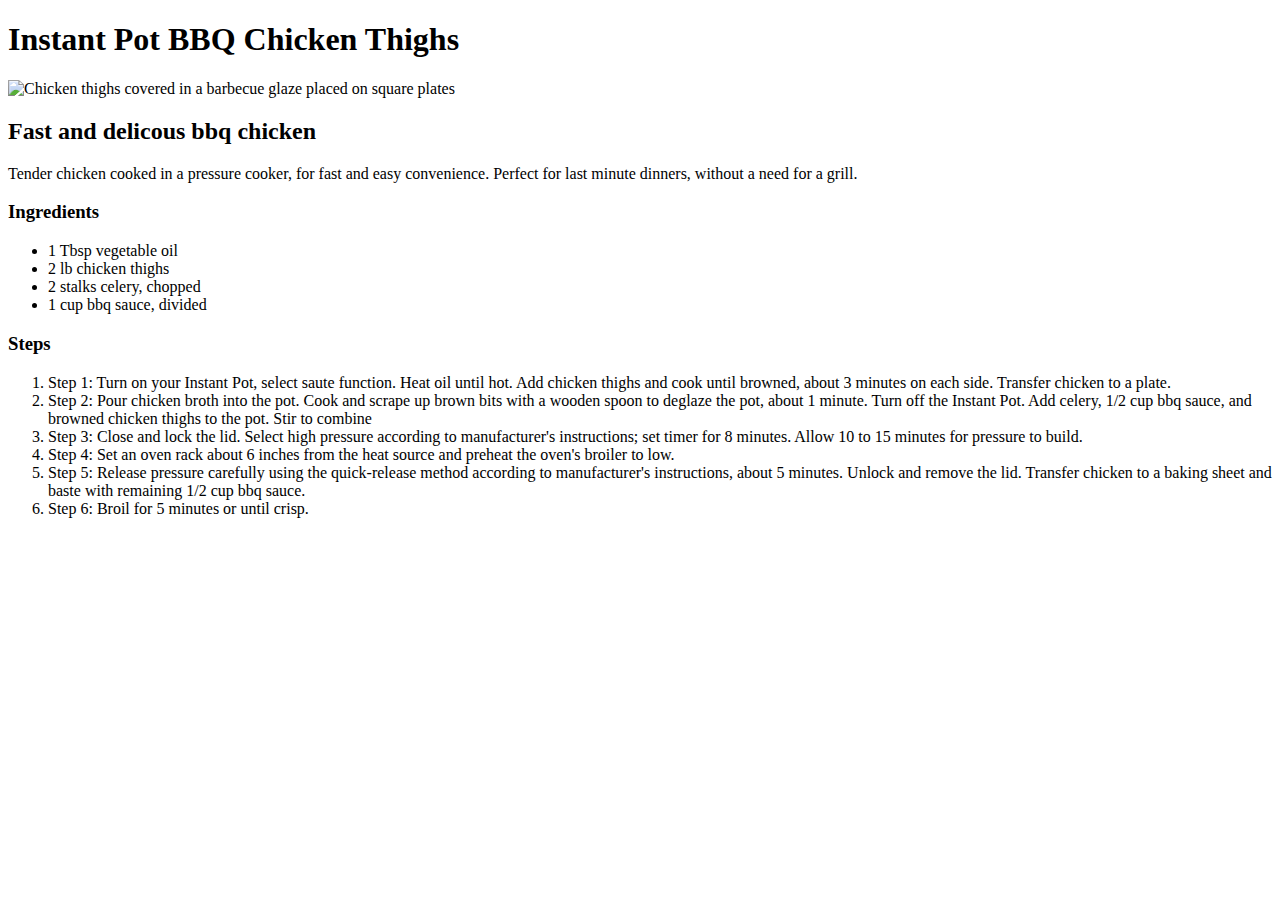
==== recipes/chicken-thighs.html @ 0d1abcda "Add chicken thigh ingredients and instructions" ====
<!DOCTYPE html>
<html lang="en">
    
    <head>
        <title>Chicken Thights</title>
        <meta charset="UTF-8">
    </head>

    <body>
        <h1>Instant Pot BBQ Chicken Thighs</h1>
        <img src="../img/chicken-thighs.jpg" alt="Chicken thighs covered in a barbecue glaze 
        placed on square plates">

            <h2>Fast and delicous bbq chicken</h2>
                <p>Tender chicken cooked in a pressure cooker, for fast and easy convenience. 
                    Perfect for last minute dinners, without a need for a grill.
                </p>

            <h3>Ingredients</h3>
                <ul>
                    <li>1 Tbsp vegetable oil</li>
                    <li>2 lb chicken thighs</li>
                    <li>2 stalks celery, chopped</li>
                    <li>1 cup bbq sauce, divided</li>
                </ul>

            <h3>Steps</h3>
                <ol>
                    <li>Step 1: Turn on your Instant Pot, select saute function. Heat oil until 
                        hot. Add chicken thighs and cook until browned, about 3 minutes on each
                         side. Transfer chicken to a plate.</li>

                    <li>Step 2: Pour chicken broth into the pot. Cook and scrape up brown bits 
                        with a wooden spoon to deglaze the pot, about 1 minute. Turn off the 
                        Instant Pot. Add celery, 1/2 cup bbq sauce, and browned chicken thighs 
                        to the pot. Stir to combine</li>

                    <li>Step 3: Close and lock the lid. Select high pressure according to 
                        manufacturer's instructions; set timer for 8 minutes. Allow 10 to 15 
                        minutes for pressure to build.</li>

                    <li>Step 4: Set an oven rack about 6 inches from the heat source and preheat 
                        the oven's broiler to low.</li>

                    <li>Step 5: Release pressure carefully using the quick-release method according
                         to manufacturer's instructions, about 5 minutes. Unlock and remove the lid.
                          Transfer chicken to a baking sheet and baste with remaining 1/2 cup bbq 
                          sauce.</li>

                    <li>Step 6: Broil for 5 minutes or until crisp.</li>
                </ol>
    </body>

</html>
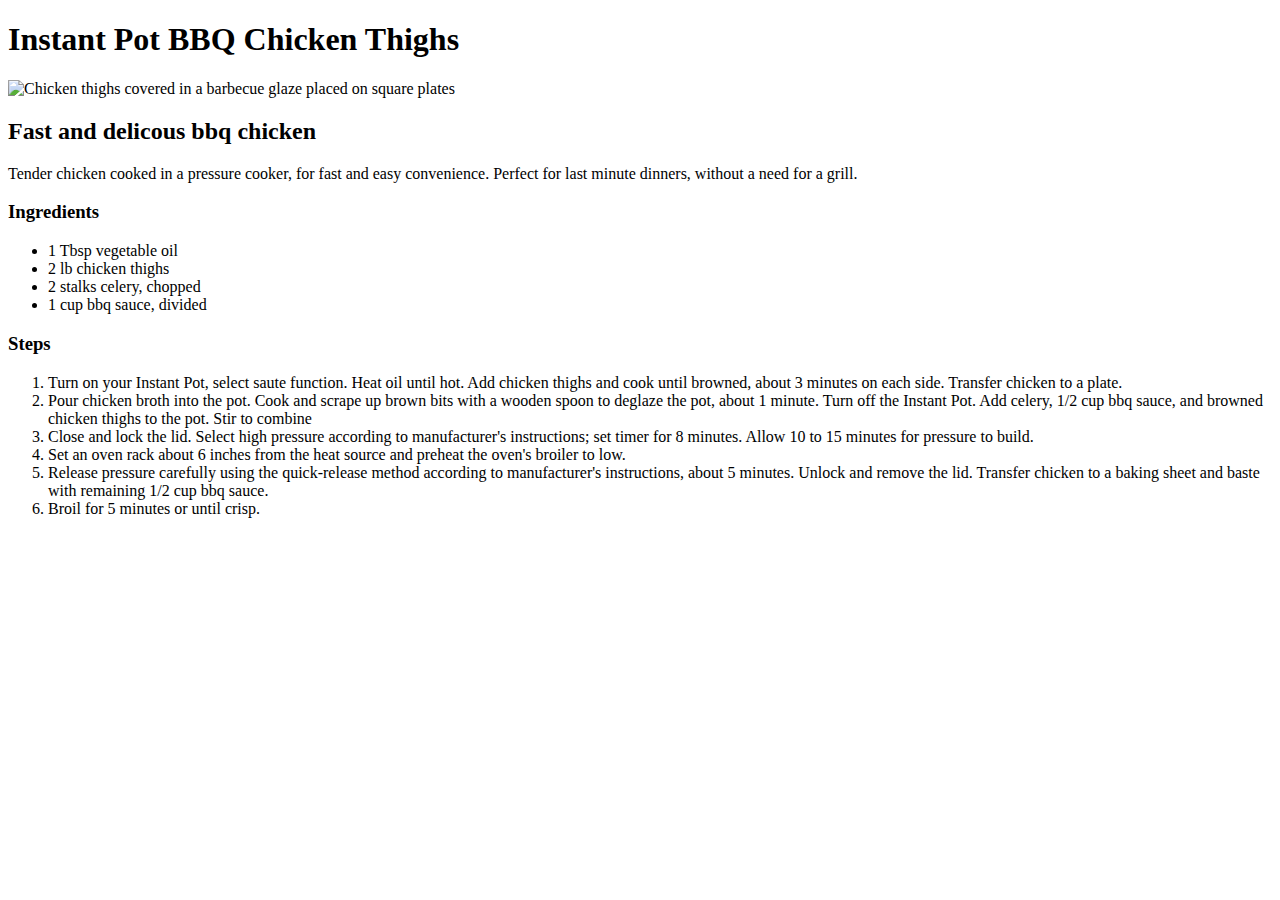
==== commit 34808b40: "Add ingredients and steps for hamburger-helper.html and reuben-casserole.html" ====
--- a/recipes/chicken-thighs.html
+++ b/recipes/chicken-thighs.html
@@ -2,7 +2,7 @@
 <html lang="en">
     
     <head>
-        <title>Chicken Thights</title>
+        <title>Chicken Thighs</title>
         <meta charset="UTF-8">
     </head>
 
@@ -26,28 +26,28 @@
 
             <h3>Steps</h3>
                 <ol>
-                    <li>Step 1: Turn on your Instant Pot, select saute function. Heat oil until 
+                    <li>Turn on your Instant Pot, select saute function. Heat oil until 
                         hot. Add chicken thighs and cook until browned, about 3 minutes on each
                          side. Transfer chicken to a plate.</li>
 
-                    <li>Step 2: Pour chicken broth into the pot. Cook and scrape up brown bits 
+                    <li>Pour chicken broth into the pot. Cook and scrape up brown bits 
                         with a wooden spoon to deglaze the pot, about 1 minute. Turn off the 
                         Instant Pot. Add celery, 1/2 cup bbq sauce, and browned chicken thighs 
                         to the pot. Stir to combine</li>
 
-                    <li>Step 3: Close and lock the lid. Select high pressure according to 
+                    <li>Close and lock the lid. Select high pressure according to 
                         manufacturer's instructions; set timer for 8 minutes. Allow 10 to 15 
                         minutes for pressure to build.</li>
 
-                    <li>Step 4: Set an oven rack about 6 inches from the heat source and preheat 
+                    <li>Set an oven rack about 6 inches from the heat source and preheat 
                         the oven's broiler to low.</li>
 
-                    <li>Step 5: Release pressure carefully using the quick-release method according
+                    <li>Release pressure carefully using the quick-release method according
                          to manufacturer's instructions, about 5 minutes. Unlock and remove the lid.
                           Transfer chicken to a baking sheet and baste with remaining 1/2 cup bbq 
                           sauce.</li>
 
-                    <li>Step 6: Broil for 5 minutes or until crisp.</li>
+                    <li>Broil for 5 minutes or until crisp.</li>
                 </ol>
     </body>
 
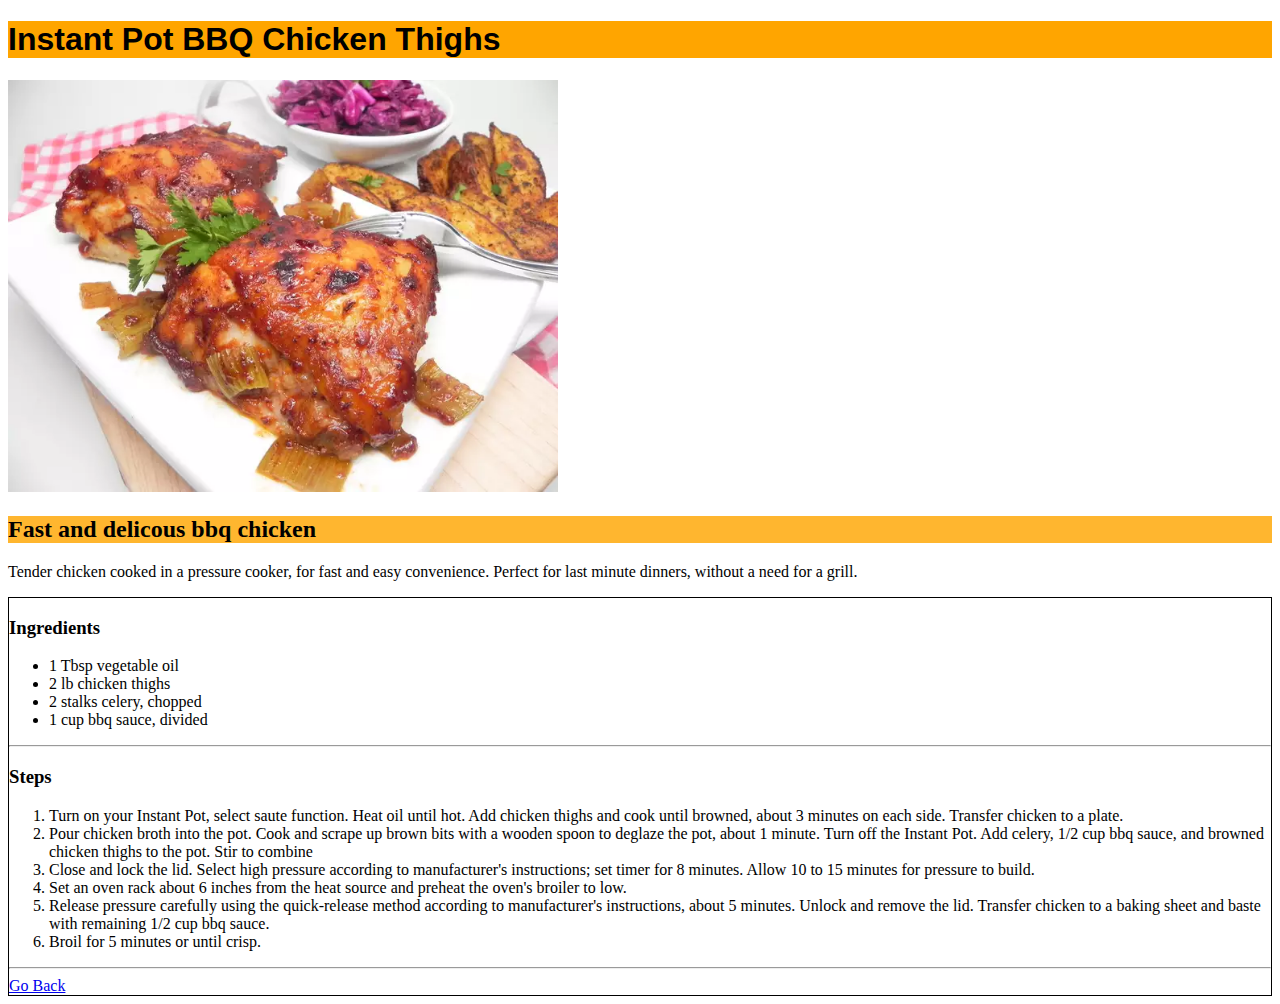
==== commit 6075e6d8: "Add css to recipes" ====
--- a/recipes/chicken-thighs.html
+++ b/recipes/chicken-thighs.html
@@ -4,51 +4,53 @@
     <head>
         <title>Chicken Thighs</title>
         <meta charset="UTF-8">
+        <link rel="stylesheet" href="../styles.css">
     </head>
 
     <body>
         <h1>Instant Pot BBQ Chicken Thighs</h1>
-        <img src="../img/chicken-thighs.jpg" alt="Chicken thighs covered in a barbecue glaze 
+        <img class="recipe-image" src="../img/chicken-thighs.jpg" alt="Chicken thighs covered in a barbecue glaze 
         placed on square plates">
-
-            <h2>Fast and delicous bbq chicken</h2>
+            <h2 class="background-color2">Fast and delicous bbq chicken</h2>
                 <p>Tender chicken cooked in a pressure cooker, for fast and easy convenience. 
                     Perfect for last minute dinners, without a need for a grill.
                 </p>
-
-            <h3>Ingredients</h3>
-                <ul>
-                    <li>1 Tbsp vegetable oil</li>
-                    <li>2 lb chicken thighs</li>
-                    <li>2 stalks celery, chopped</li>
-                    <li>1 cup bbq sauce, divided</li>
-                </ul>
-
-            <h3>Steps</h3>
-                <ol>
-                    <li>Turn on your Instant Pot, select saute function. Heat oil until 
+            <div class="ingredients-border">
+                <h3>Ingredients</h3> 
+                    <ul>
+                        <li>1 Tbsp vegetable oil</li>
+                        <li>2 lb chicken thighs</li>
+                        <li>2 stalks celery, chopped</li>
+                        <li>1 cup bbq sauce, divided</li>
+                    </ul>
+                    <hr>
+                <h3>Steps</h3>
+                    <ol>
+                         <li>Turn on your Instant Pot, select saute function. Heat oil until 
                         hot. Add chicken thighs and cook until browned, about 3 minutes on each
                          side. Transfer chicken to a plate.</li>
 
-                    <li>Pour chicken broth into the pot. Cook and scrape up brown bits 
+                         <li>Pour chicken broth into the pot. Cook and scrape up brown bits 
                         with a wooden spoon to deglaze the pot, about 1 minute. Turn off the 
                         Instant Pot. Add celery, 1/2 cup bbq sauce, and browned chicken thighs 
                         to the pot. Stir to combine</li>
 
-                    <li>Close and lock the lid. Select high pressure according to 
+                        <li>Close and lock the lid. Select high pressure according to 
                         manufacturer's instructions; set timer for 8 minutes. Allow 10 to 15 
                         minutes for pressure to build.</li>
 
-                    <li>Set an oven rack about 6 inches from the heat source and preheat 
+                         <li>Set an oven rack about 6 inches from the heat source and preheat 
                         the oven's broiler to low.</li>
 
-                    <li>Release pressure carefully using the quick-release method according
+                         <li>Release pressure carefully using the quick-release method according
                          to manufacturer's instructions, about 5 minutes. Unlock and remove the lid.
                           Transfer chicken to a baking sheet and baste with remaining 1/2 cup bbq 
                           sauce.</li>
 
-                    <li>Broil for 5 minutes or until crisp.</li>
-                </ol>
+                          <li>Broil for 5 minutes or until crisp.</li>
+                     </ol>
+                    <hr>
+                <a href="../index.html">Go Back</a>
     </body>
 
 </html>--- a/styles.css
+++ b/styles.css
@@ -0,0 +1,35 @@
+h1 {
+    font-family: Arial, Helvetica, sans-serif;
+    background-color: orange;
+}
+
+.index-images {
+    width: 200px;
+    height: auto;
+}
+
+.index-border {
+    border: 2px solid red;
+}
+
+
+.recipe-image {
+    width: 550px;
+    height: auto;   
+}
+
+.background-color1 {
+    background-color: rgba(162, 189, 82, 0.878);
+}
+
+.background-color2 {
+    background-color: rgb(255, 182, 47);
+}
+
+.ingredients-border {
+    border: solid black 1px; 
+}
+
+.steps-border {
+    border: solid black 3px;
+}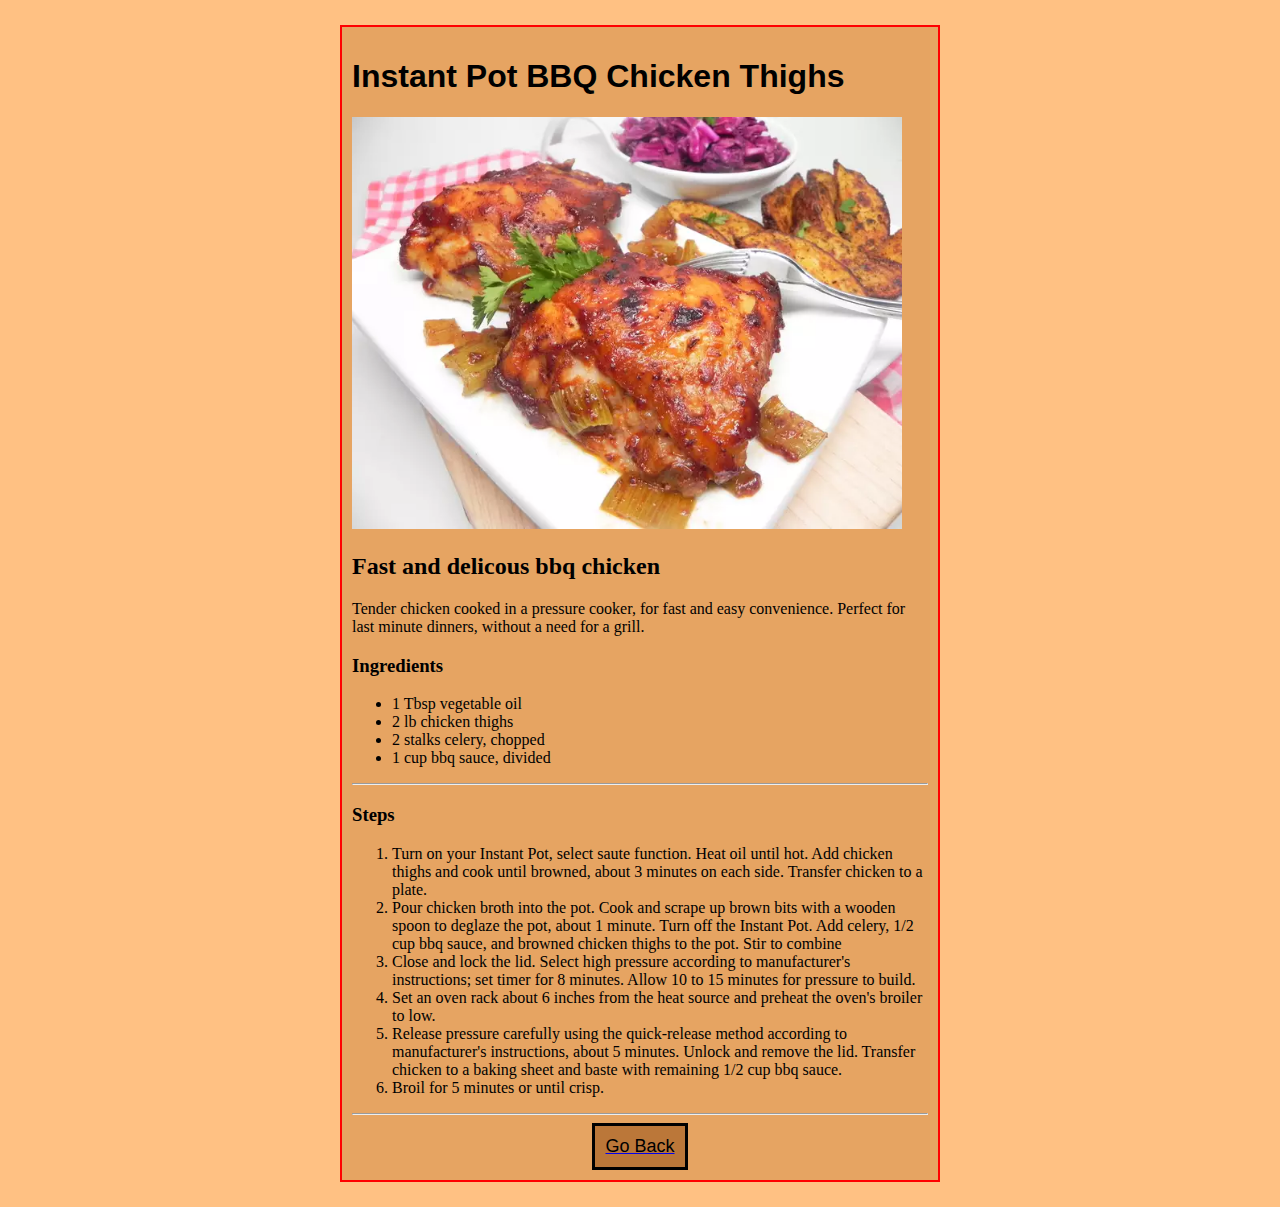
==== commit e040fed2: "Add background, and block css to index and thighs recipe" ====
--- a/recipes/chicken-thighs.html
+++ b/recipes/chicken-thighs.html
@@ -8,14 +8,14 @@
     </head>
 
     <body>
+        <div class="recipe-card">
         <h1>Instant Pot BBQ Chicken Thighs</h1>
         <img class="recipe-image" src="../img/chicken-thighs.jpg" alt="Chicken thighs covered in a barbecue glaze 
         placed on square plates">
-            <h2 class="background-color2">Fast and delicous bbq chicken</h2>
+            <h2>Fast and delicous bbq chicken</h2>
                 <p>Tender chicken cooked in a pressure cooker, for fast and easy convenience. 
                     Perfect for last minute dinners, without a need for a grill.
                 </p>
-            <div class="ingredients-border">
                 <h3>Ingredients</h3> 
                     <ul>
                         <li>1 Tbsp vegetable oil</li>
@@ -50,7 +50,8 @@
                           <li>Broil for 5 minutes or until crisp.</li>
                      </ol>
                     <hr>
-                <a href="../index.html">Go Back</a>
+                <a href="../index.html"><button class="back-button">Go Back</button></a>
+        </div>
     </body>
 
 </html>--- a/styles.css
+++ b/styles.css
@@ -1,21 +1,34 @@
+body {
+    width: 600px;
+    padding: 25px;
+    margin: 0 auto;
+    background-color: rgb(255, 193, 131)
+}
+
 h1 {
     font-family: Arial, Helvetica, sans-serif;
-    background-color: orange;
 }
+
 
 .index-images {
     width: 200px;
     height: auto;
 }
 
-.index-border {
+.recipe-card {
+    display: block;
     border: 2px solid red;
+    background-color: rgb(230, 164, 98);
+    padding: 10px;
+    margin: 20px, auto;
+    
 }
 
 
 .recipe-image {
     width: 550px;
-    height: auto;   
+    height: auto;
+
 }
 
 .background-color1 {
@@ -32,4 +45,13 @@
 
 .steps-border {
     border: solid black 3px;
+}
+
+.back-button {
+    display: block;
+    margin: 0 auto;
+    border: solid black 3px;
+    padding: 10px;
+    font-size: 18px;
+    background-color: rgb(187, 119, 57);
 }